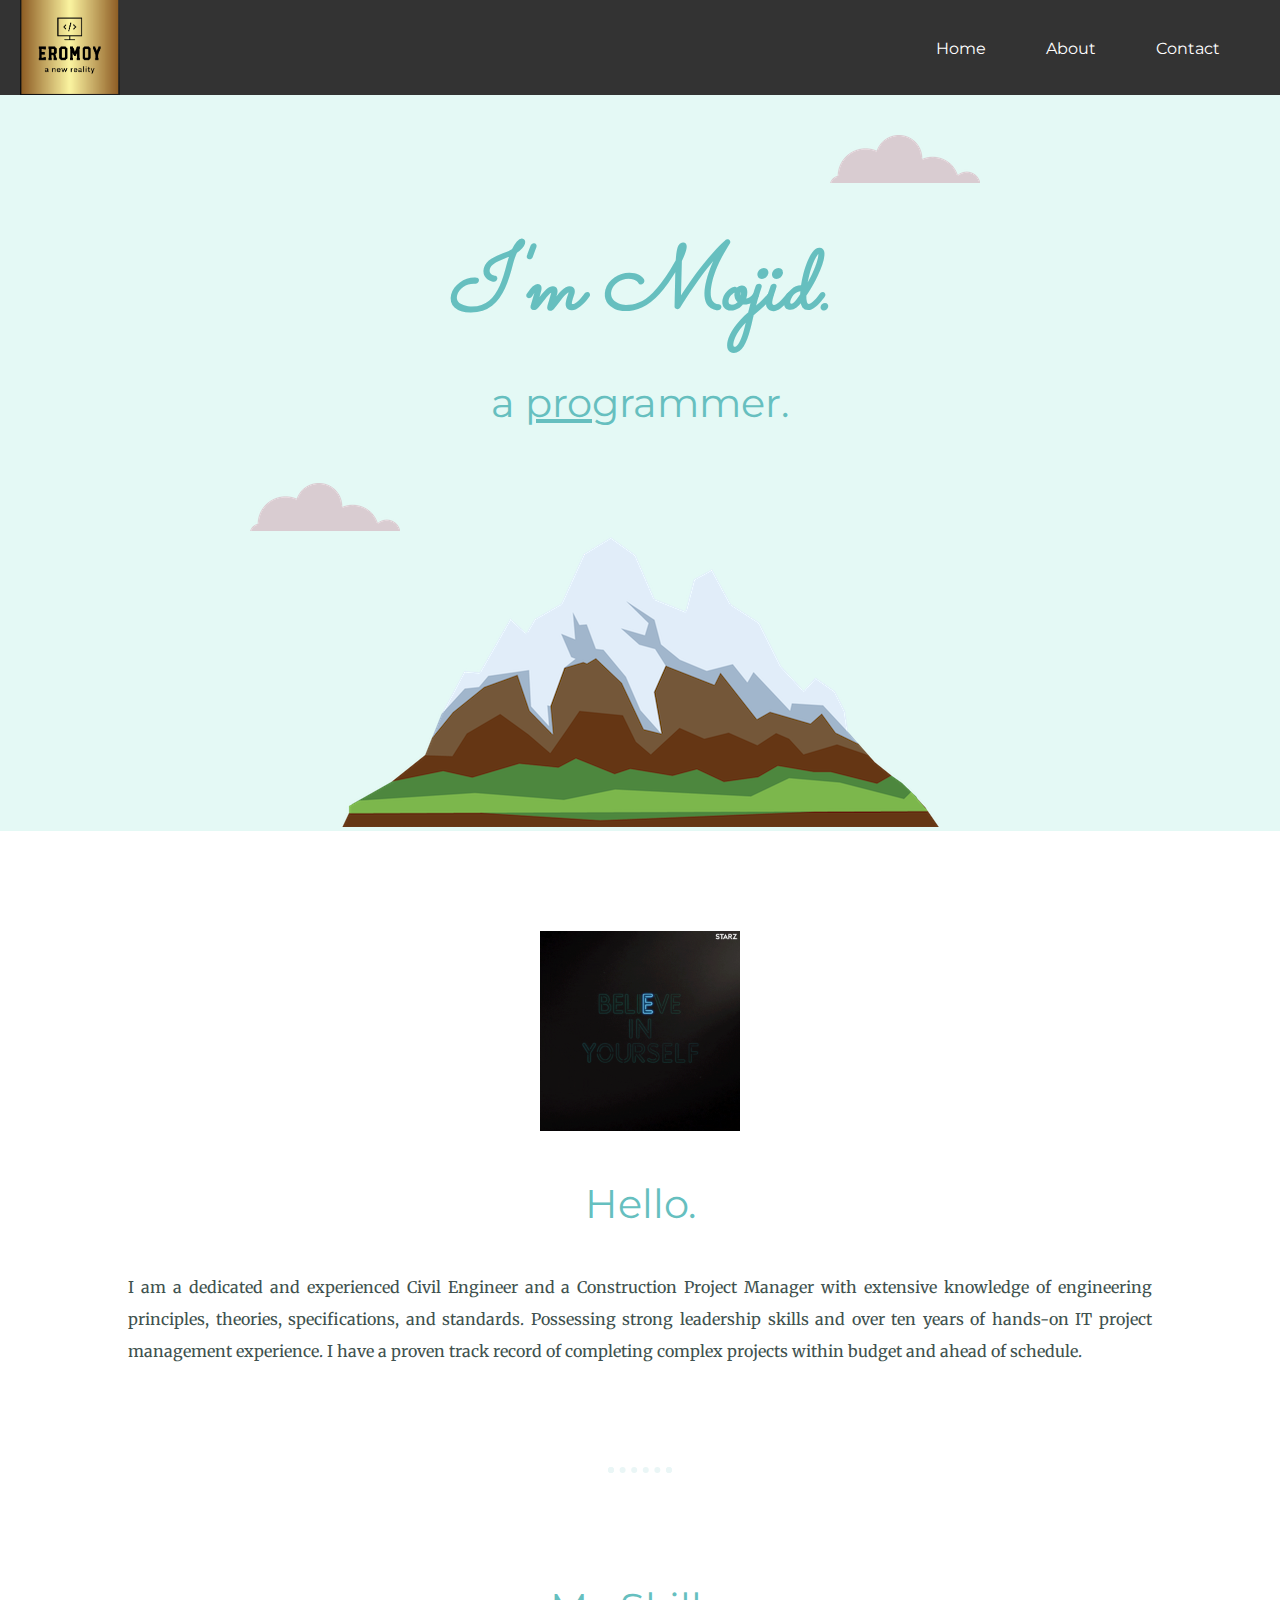
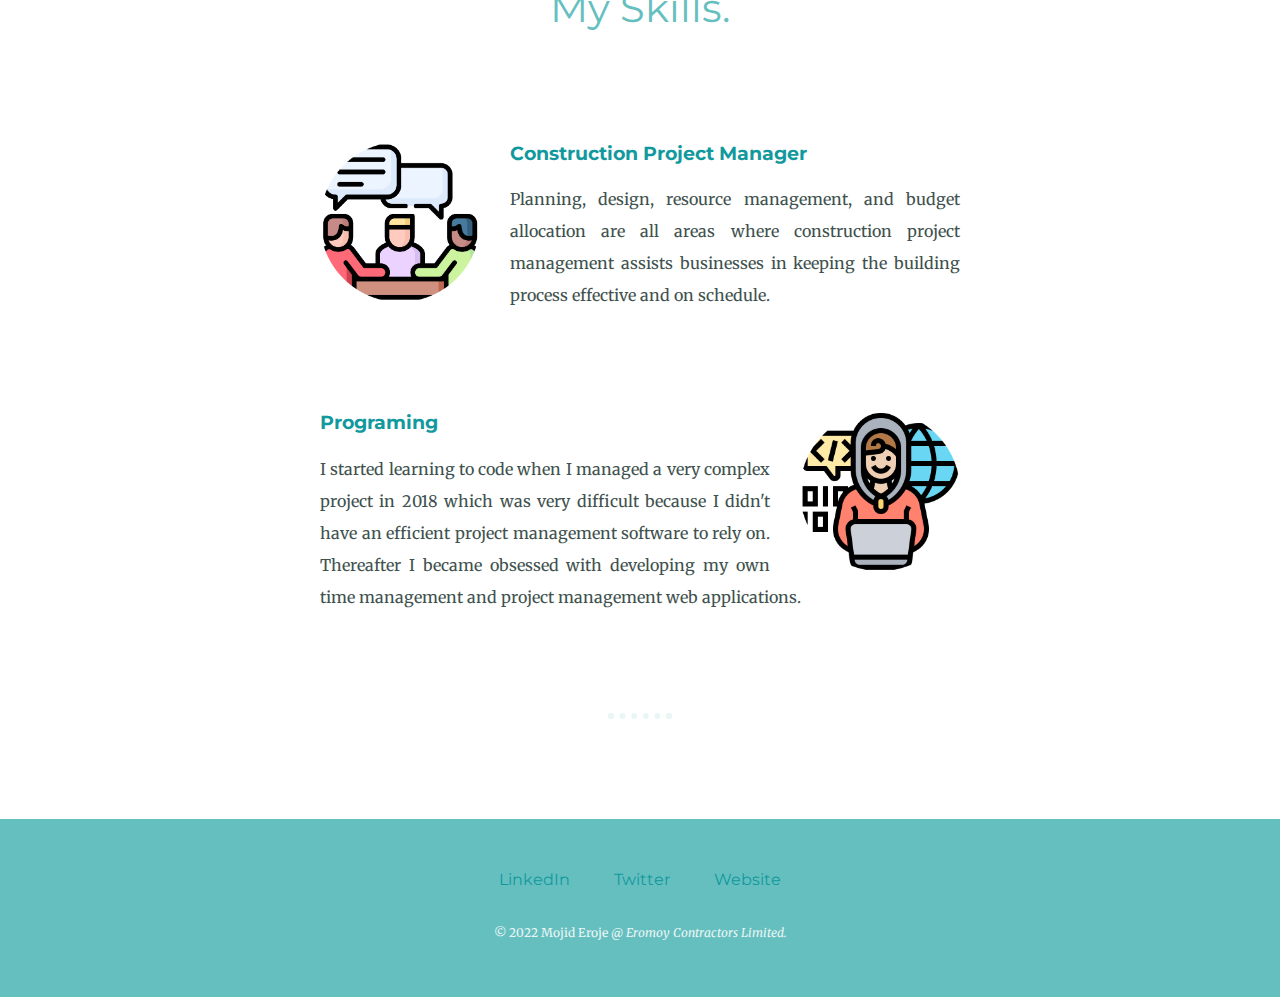
==== index.html @ 3e4240bd "first commit" ====
<!DOCTYPE html>
<html lang="en">
<head>
    <meta charset="UTF-8">
    <title>Mojid Eroje</title>
    <link rel="stylesheet" href="CSS/styles.css">
    <link rel="icon" href="favicon1.ico">
    <link rel="preconnect" href="https://fonts.googleapis.com">
<link rel="preconnect" href="https://fonts.gstatic.com" crossorigin>
<link href="https://fonts.googleapis.com/css2?family=Merriweather:ital@0;1&family=Montserrat:ital@1&family=Sacramento&display=swap" rel="stylesheet">
</head>
<body>

<header>

  <div class="logo">
    <img src="Images/logo.png" alt="Eromoy Logo">
  </div>

  <nav>
    <ul>
      <li><a href="index.html">Home</a></li>
      <li><a href="about.html">About</a></li>
      <li><a href="contact.html">Contact</a></li>
    </ul>
  </nav>

</header>

<div class="top-Container">
    <img class="top-cloud" src="Images/cloud.png" alt="cloud-img">
    <h1><em>I'm Mojid.</em></h1>
    <h2>a <span class="pro">pro</span>grammer.</h2>
    <img class="bottom-cloud" src="Images/cloud.png" alt="cloud-img">
    <img src="Images/mountain.png" alt="mountain-img">
</div>    
<div class="middle-container">
    <div class="profile">
      <img class="img" src="Images/giphy.gif" alt="Mojid's Profile Picture">
      <h2>Hello.</h2>
      <p class="intro">I am a dedicated and experienced Civil Engineer and a Construction Project Manager with extensive 
        knowledge of engineering principles, theories, specifications, and standards. 
        Possessing strong leadership skills and over ten years of hands-on IT project management experience. 
        I have a proven track record of completing complex projects within budget and ahead of schedule.</p>
    </div>
    <hr>
    <div class="skills">
      <h2>My Skills.</h2>
      <div class="skill-row">
        <img class="img-meeting" src="Images/conversation-modified.png" alt="Meeting icon">
        <h3>Construction Project Manager</h3>
        <p class="construction-skill-desc">Planning, design, resource management, and budget allocation are all areas where construction project management assists businesses in keeping the building process effective and on schedule.</p>
      </div>
      <div class="skill-row">
        <img class="img-programing" src="Images/programing-modified.png" alt="programing icon">
        <h3>Programing</h3>
        <p class="programing-skill-desc">I started learning to code when I managed a very complex project in 2018 
            which was very difficult because I didn't have an efficient project management software to rely
            on. Thereafter I became obsessed with developing my own time management and project management web applications.</p>
      </div>
    </div>
    <hr>
  </div>
  <div class="bottom-container">
    <a class="footer-link" href="https://www.linkedin.com/in/mojid-eroje-54b218194/">LinkedIn</a>
    <a class="footer-link" href="https://twitter.com/mojidero">Twitter</a>
    <a class="footer-link" href="">Website</a>
    <p class="copyright">© 2022 Mojid Eroje @ <em>Eromoy Contractors Limited.</em></p>
  </div>
  
</body>
</html>
---- CSS/styles.css ----
body {
    color: #40514E;
    margin: 0px;
    text-align: center;
    font-family: 'Merriweather', serif;
}

ul li {
    margin: 0;
    padding: 0;
    list-style: none;
}

header {
    display: flex;
    align-items: center;
    justify-content: space-between;
    padding: 20px;
    background-color: #333;
    color: white;
    height: 55px;
}

.logo img {
    width: 100px;
    height: auto;
}

nav ul {
    display: flex;
}

nav li {
    margin-right: 20px;
}

nav a {
    text-decoration: none;
    color: white;
}

h1 {
    font-size: 5.625rem;
    line-height: 1;
    margin: 50px auto 0 auto;
    color: #66BFBF;
    font-family: 'Sacramento', cursive;
}
h2 {
    font-family: 'Montserrat', sans-serif;
    font-size: 2.5rem;
    font-weight: normal;
    color: #66BFBF;
    padding: 10px;
}
h3 {
    color: #11999E;
    font-family: 'Montserrat', sans-serif;
}
p {
    line-height: 2;
}
hr {
    border: dotted #EAF6F6 6px;
    border-bottom: none;
    width: 4%;
    margin: 100px auto;
}
a {
    color: #11999e;
    font-family: 'Montserrat', sans-serif;
    margin: 10px 20px;
    text-decoration: none;
}
a:hover {
    color: #eaf6f6;
}
.top-Container {
    background-color: #E4F9F5;
    position: relative;
    padding-top: 100px;
}
.middle-container {
    margin: 100px 0;
}
.bottom-container {
    background-color: #66bfbf;
    padding: 50px 0 20px;
}
.pro {
    text-decoration: underline;
}
.intro{
    width: 80%;
    margin: auto;
    text-align: justify;
}
.contact-message{
    width: 40%;
    margin: 40px auto 60px;
    color: #66BFBF;
}
.copyright {
   color: #eaf6f6; 
   font-size: 0.75rem;
   padding: 20px 0;
}
.top-cloud{
    position: absolute;
    right: 300px;
    top: 40px;
}
.bottom-cloud{
    position: absolute;
    left: 250px;
    bottom: 300px;  
}
.img {
    height: 200px;
}
.skill-row{
    width: 50%;
    margin: 100px auto 100px auto;
    text-align: justify;
   
}
.img-meeting{
    width: 25%;
    float: left;
    margin-right: 30px;
}
.img-programing{
    width: 25%;
    float: right;
    margin-left: 30px; 
}
.btn {
    background: #11CDD4;
    background-image: -webkit-linear-gradient(top, #11CDD4, #11999E);
    background-image: -moz-linear-gradient(top, #11CDD4, #11999E);
    background-image: -ms-linear-gradient(top, #11CDD4, #11999E);
    background-image: -o-linear-gradient(top, #11CDD4, #11999E);
    background-image: linear-gradient(to bottom, #11CDD4, #11999E);
    -webkit-border-radius: 8;
    -moz-border-radius: 8;
    border-radius: 8px;
    font-family: 'Montserrat', sans-serif;
    color: #ffffff;
    font-size: 20px;
    padding: 10px 20px 10px 20px;
    text-decoration: none;
  }
  
  .btn:hover {
    background: #30E3CB;
    background-image: -webkit-linear-gradient(top, #30E3CB, #2BC4AD);
    background-image: -moz-linear-gradient(top, #30E3CB, #2BC4AD);
    background-image: -ms-linear-gradient(top, #30E3CB, #2BC4AD);
    background-image: -o-linear-gradient(top, #30E3CB, #2BC4AD);
    background-image: linear-gradient(to bottom, #30E3CB, #2BC4AD);
    text-decoration: none;
  }
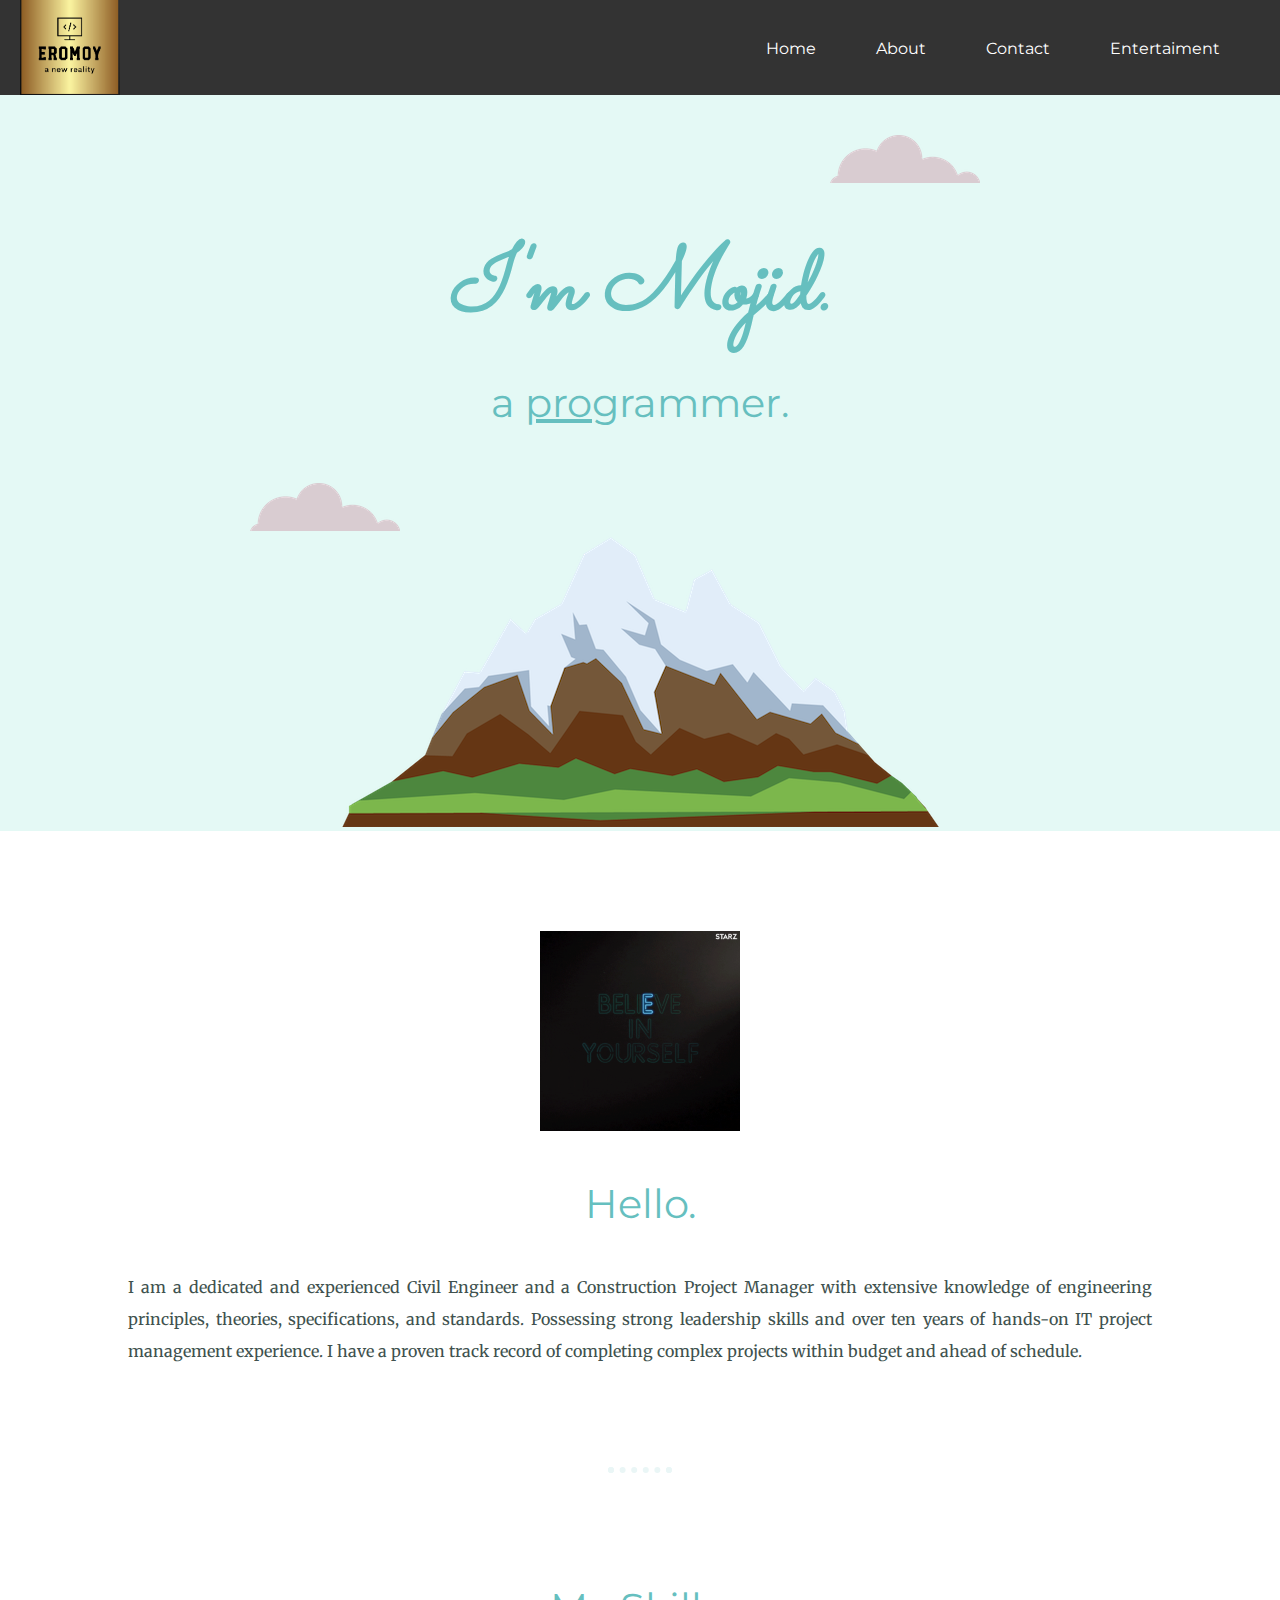
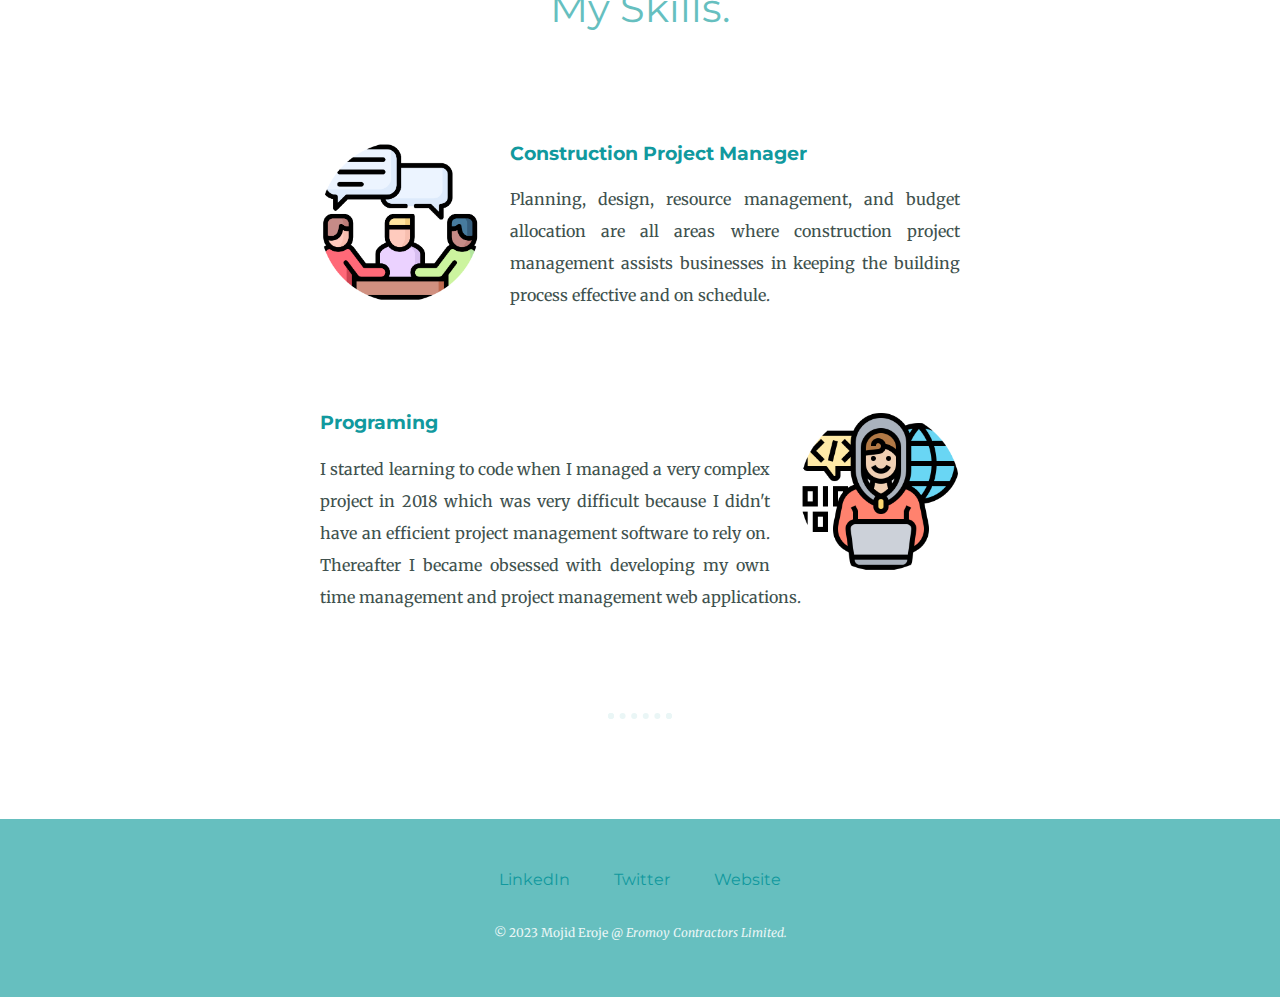
==== commit 8d1f5897: "third commit" ====
--- a/index.html
+++ b/index.html
@@ -22,6 +22,7 @@
       <li><a href="index.html">Home</a></li>
       <li><a href="about.html">About</a></li>
       <li><a href="contact.html">Contact</a></li>
+      <li><a href="index2.html">Entertaiment</a></li>
     </ul>
   </nav>
 
@@ -65,8 +66,8 @@
     <a class="footer-link" href="https://www.linkedin.com/in/mojid-eroje-54b218194/">LinkedIn</a>
     <a class="footer-link" href="https://twitter.com/mojidero">Twitter</a>
     <a class="footer-link" href="">Website</a>
-    <p class="copyright">© 2022 Mojid Eroje @ <em>Eromoy Contractors Limited.</em></p>
+    <p class="copyright">© 2023 Mojid Eroje @ <em>Eromoy Contractors Limited.</em></p>
   </div>
-  
+
 </body>
 </html>